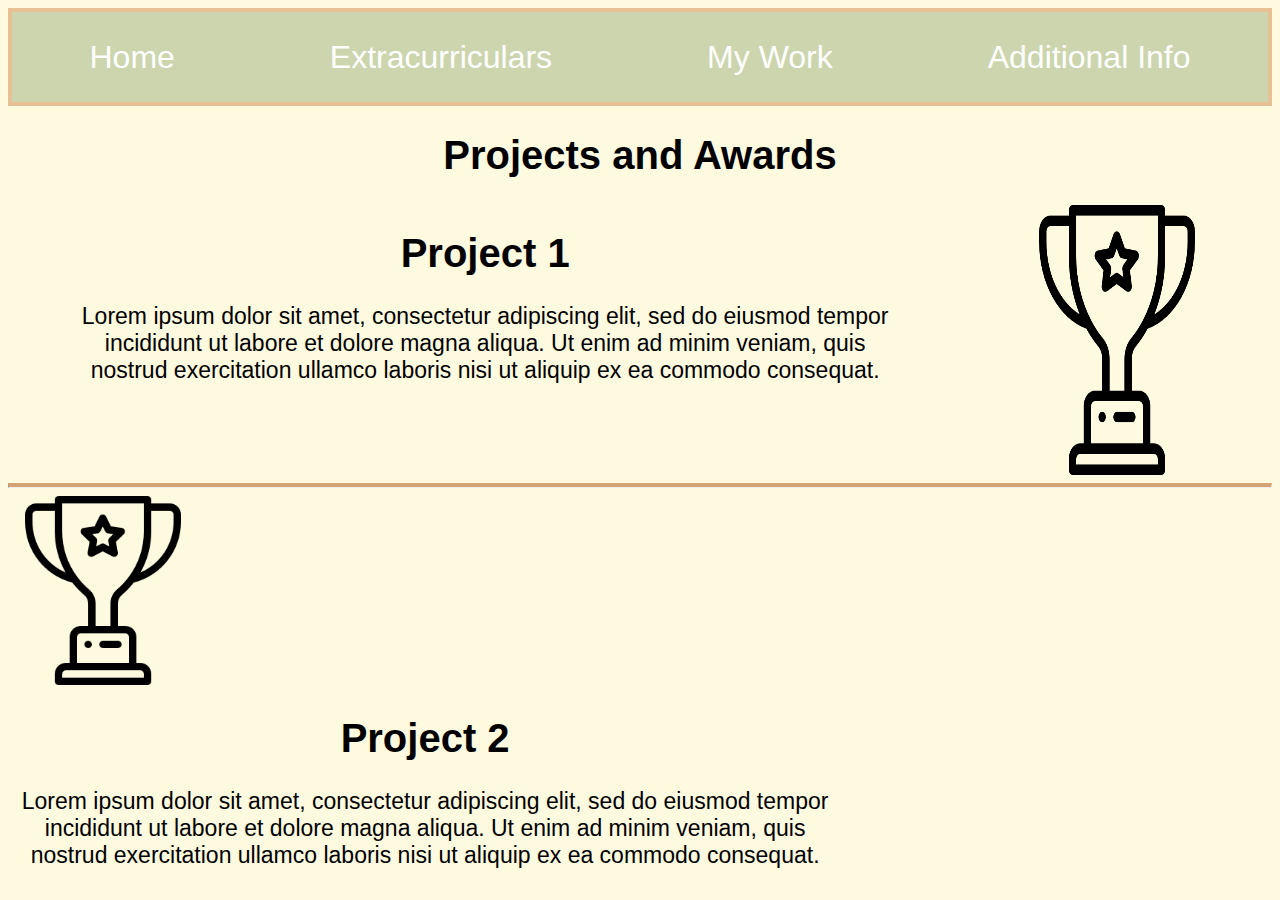
==== index3.html @ 7856cc39 "submission" ====
<!DOCTYPE html>
<html lang="en">
<head>
    <meta charset="UTF-8">
    <meta http-equiv="X-UA-Compatible" content="IE=edge">
    <meta name="viewport" content="width=device-width, initial-scale=1.0">
    <link rel="stylesheet" href="style3.css">
    <title>Personal Website</title>
</head>
<body>
    <div id="navbar">
        <a href="index1.html"><div class='navitems'>Home</div></a>	
        <a href='index2.html'><div class='navitems'>Extracurriculars</div></a>
        <a href='#'><div class='navitems'>My Work</div></a>
        <a href='index4.html'><div class='navitems'>Additional Info</div></a>
    </div>
    <h1>Projects and Awards</h1>
    <div id="body1">
        <div class="text">
            <h1>Project 1</h1>
            <p>Lorem ipsum dolor sit amet, consectetur adipiscing elit, sed do eiusmod tempor incididunt ut labore et dolore magna aliqua. Ut enim ad minim veniam, quis nostrud exercitation ullamco laboris nisi ut aliquip ex ea commodo consequat.</p>
        </div>
        <img src="images/awrad.png">
    </div>
    <hr>
    <div id="body2">
        <img src="images/awrad.png">
        <div class="text">
            <h1>Project 2</h1>
            <p>Lorem ipsum dolor sit amet, consectetur adipiscing elit, sed do eiusmod tempor incididunt ut labore et dolore magna aliqua. Ut enim ad minim veniam, quis nostrud exercitation ullamco laboris nisi ut aliquip ex ea commodo consequat.</p>
        </div>
    </div>
</body>
</html>
---- style3.css ----
body {
    background-color: #FEFAE0;
}

#navbar {
    display:flex;
    justify-content: space-around;
    background-color: #CCD5AE;
    height: 10vh;
    border: solid 4px #e9bf95f3;
    align-items: center;
}

.navitems {
    color: white;
    font-size: 32px;; 
    font-family: 'Gill Sans', 'Gill Sans MT', Calibri, 'Trebuchet MS', sans-serif;
}

.navitems:hover {
    background-color: #E9EDC9;
    color:#D4A373;
    opacity: 0.5;
    cursor: pointer;
    padding: 5px;
    font-size: 45px;; 
}

a:link{
    text-decoration: none;
}

.text{
    width: 66%;
    font-family: 'Gill Sans', 'Gill Sans MT', Calibri, 'Trebuchet MS', sans-serif;
    font-size: 23px;
    text-align: center;
}

h1 {
    text-align: center;
    font-family: 'Gill Sans', 'Gill Sans MT', Calibri, 'Trebuchet MS', sans-serif;
    font-size: 40px;
}

img {
    width: 15%;
}

hr{
    border-top: 4px solid #D4A373;
}

#body1 {
    display:flex;
    justify-content: space-around;
    height: 30vh;
    text-align: center;
}

#body1 {
    display: flex;
    justify-content: space-around;
    height: 30vh;
    text-align: center;
}
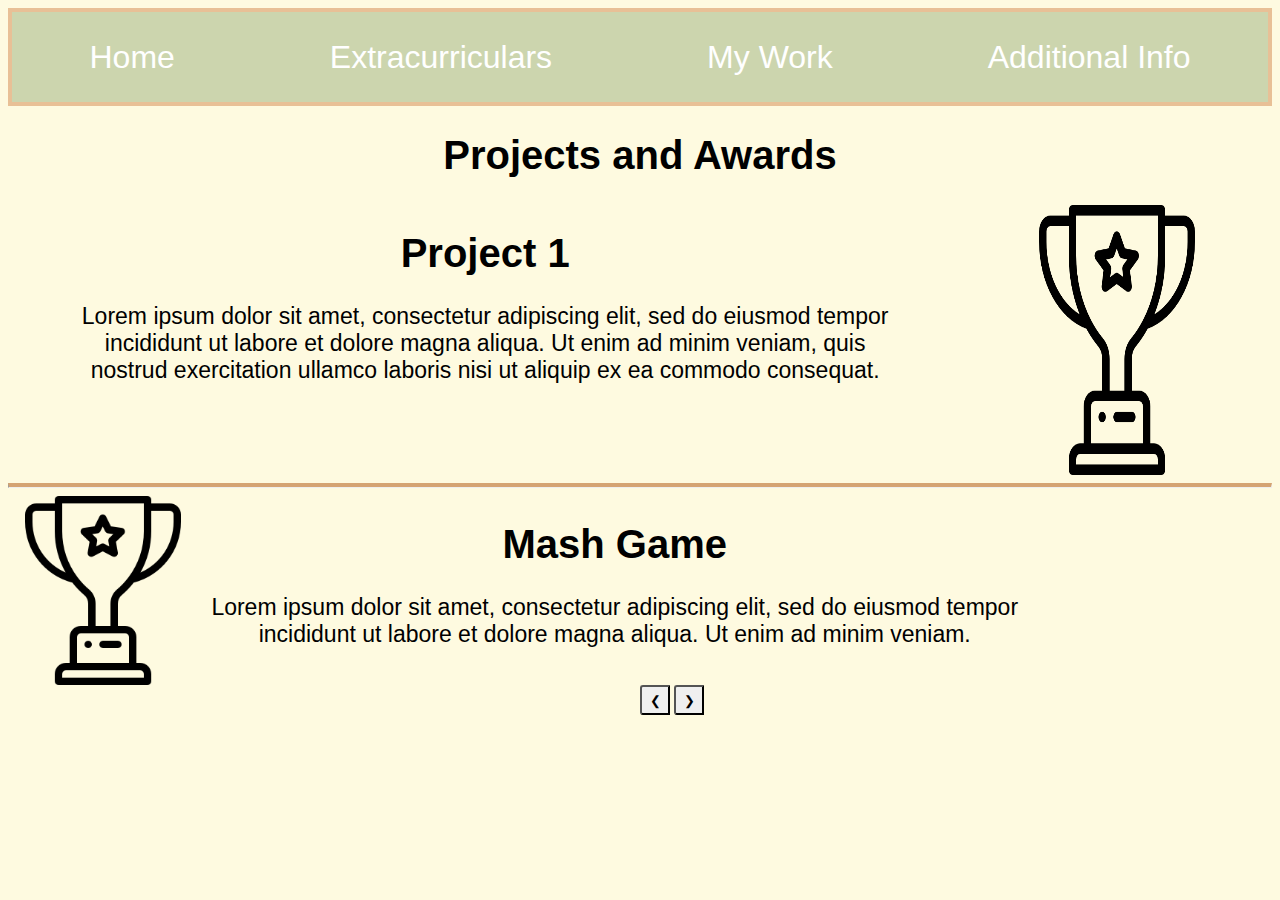
==== commit ff839e51: "week4" ====
--- a/index3.html
+++ b/index3.html
@@ -5,6 +5,7 @@
     <meta http-equiv="X-UA-Compatible" content="IE=edge">
     <meta name="viewport" content="width=device-width, initial-scale=1.0">
     <link rel="stylesheet" href="style3.css">
+    <script src="main3.js" defer></script>
     <title>Personal Website</title>
 </head>
 <body>
@@ -23,12 +24,33 @@
         <img src="images/awrad.png">
     </div>
     <hr>
-    <div id="body2">
-        <img src="images/awrad.png">
-        <div class="text">
-            <h1>Project 2</h1>
-            <p>Lorem ipsum dolor sit amet, consectetur adipiscing elit, sed do eiusmod tempor incididunt ut labore et dolore magna aliqua. Ut enim ad minim veniam, quis nostrud exercitation ullamco laboris nisi ut aliquip ex ea commodo consequat.</p>
+    <div id="container">
+        <div class="slide" id="s1">
+            <img src="images/awrad.png">
+            <div class="text">
+                <h1>Mash Game</h1>
+                Lorem ipsum dolor sit amet, consectetur adipiscing elit, sed do eiusmod tempor incididunt ut labore et dolore magna aliqua. Ut enim ad minim veniam.
+            </div>
+        </div>
+        <div class="slide" id="s2">
+            <img src="images/game.png">
+            <div class="text">
+                <h1>p5 Game</h1>
+                Lorem ipsum dolor sit amet, consectetur adipiscing elit, sed do eiusmod tempor incididunt ut labore et dolore magna aliqua. Sed felis eget velit aliquet. Lorem sed risus ultricies tristique nulla aliquet enim tortor at.
+            </div>
+        </div>
+        <div class="slide" id="s3">
+            <img src="images/act2.png">
+            <div class="text">
+                <h1>Personal Website</h1>
+                Lorem ipsum dolor sit amet, consectetur adipiscing elit, sed do eiusmod tempor incididunt ut labore et dolore magna aliqua. Leo in vitae turpis massa.
+            </div>
         </div>
     </div>
+    <div id="button">
+        <button type="button" id="prev">&#10094;</button>
+        <button type="button" id="next">&#10095;</button>
+    </div>
+
 </body>
 </html>--- a/style3.css
+++ b/style3.css
@@ -63,4 +63,41 @@
     justify-content: space-around;
     height: 30vh;
     text-align: center;
-}+}
+
+#s1 {
+    display:flex;
+}
+
+#s2 {
+    display: none;
+}
+
+#s3 {
+    display: none;
+}
+
+#next {
+    right: 0;
+    border-radius: 3px 0 0 3px;
+}
+
+#prev {
+    left: 0;
+    border-radius: 3px 0 0 3px;
+}
+
+#prev:hover, #next:hover {
+    background-color: rgba(106, 103, 103, 0.992);
+}
+
+#button {
+    left: 50%;
+    position: absolute;
+
+}
+
+button {
+    width: 30px;
+    height: 30px;
+}
